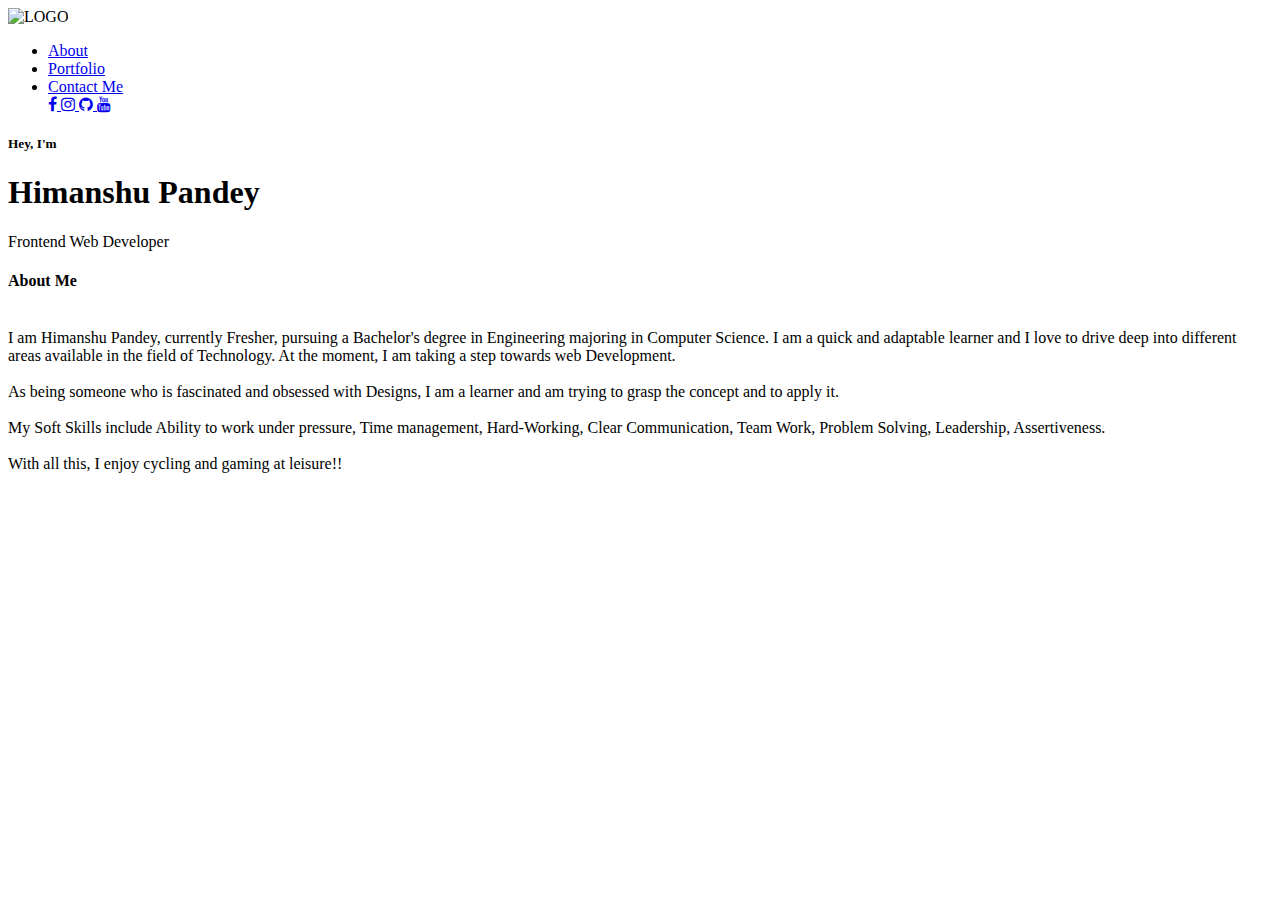
==== index.html @ 04c5c7d1 "Add index.html" ====
<!DOCTYPE html>
<html lang="en">
<head>
    <meta charset="UTF-8">
    <meta name="viewport" content="width=device-width, initial-scale=1.0">
    <title>Himanshu Pandey - About</title>
    <link rel="stylesheet" href="css/style.css">
    <link rel="icon" href="logo.png ">
    <link rel="stylesheet" href="https://cdnjs.cloudflare.com/ajax/libs/font-awesome/4.7.0/css/font-awesome.min.css">
</head>
<body class="body-about">
    <nav class="navbar">
        <div class="logo">
            <img src="img/hp02.jpg" alt="LOGO">
        </div>
        <ul>
            <li class="active">
                <a href="index.html">About</a>
            </li>
            <li>
                <a href="portfolio.html">Portfolio</a>
            </li>
            <li>
                <a href="contact.html">Contact Me</a>
            </li>
            <div class="social">
                <a href="#">
                    <i class="fa fa-facebook"></i>
                </a>
                <a href="#">
                    <i class="fa fa-instagram"></i>
                </a>
                <a href="#">
                    <i class="fa fa-github"></i>
                </a>
                <a href="#">
                    <i class="fa fa-youtube"></i>
                </a>
            </div>
        </ul>
    </nav>
    <section>
        <div class="banner">
            <h5>Hey, I'm</h5>
            <h1>Himanshu <span>Pandey</span></h1>
            <p>Frontend Web Developer</p>
        </div>
    </section>
    <aside class="about">
        <h4>About Me</h4>
        <p> <br> I am Himanshu Pandey, currently Fresher, pursuing a Bachelor's degree in Engineering majoring in Computer Science.
            
            I am a quick and adaptable learner and I love to drive deep into different areas available in the field of Technology. At the moment, I am taking a step towards web Development.
            <br><br>
            As being someone who is fascinated and obsessed with Designs, I am a learner and am trying to grasp the concept and to apply it.
            <br><br>
            My Soft Skills include Ability to work under pressure, Time management, Hard-Working, Clear Communication, Team Work, Problem Solving, Leadership, Assertiveness.
            <br><br>
            With all this, I enjoy cycling and gaming at leisure!!</p>
    </aside>
</body>
</html>
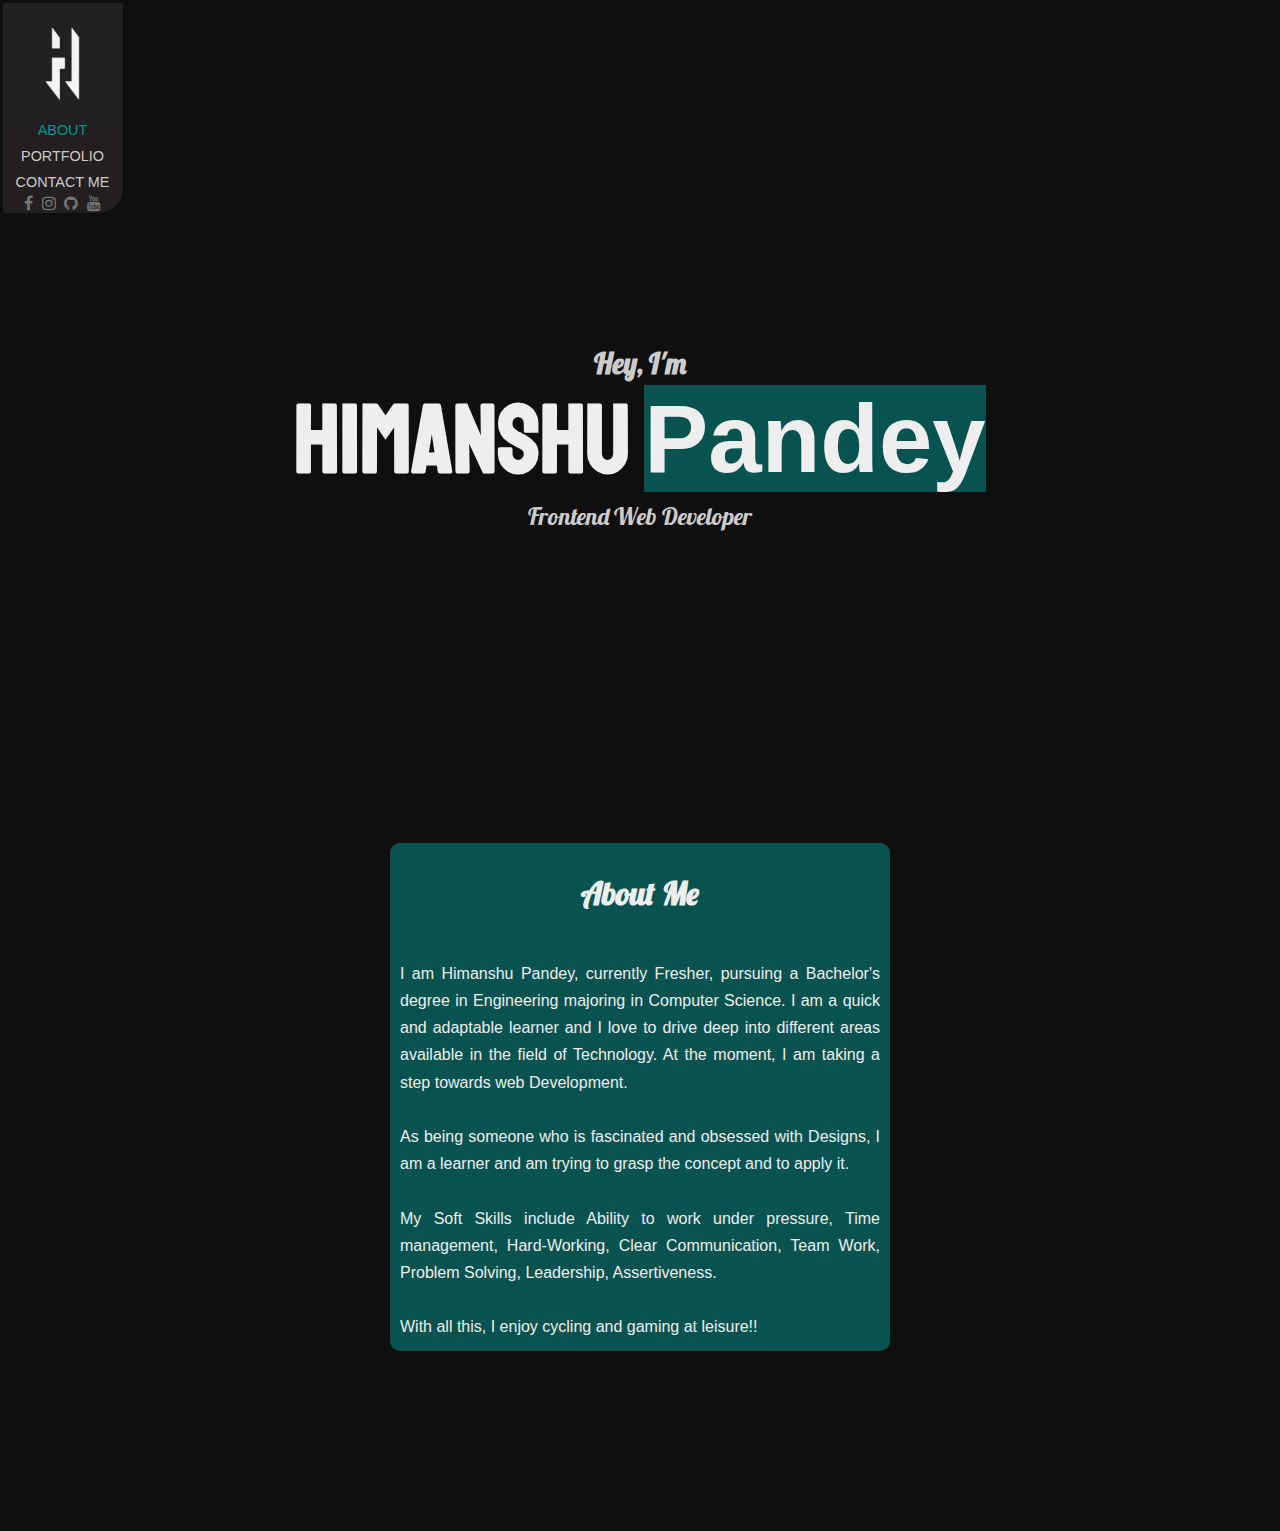
==== commit 312cef1f: "Update index.html" ====
--- a/index.html
+++ b/index.html
@@ -11,7 +11,7 @@
 <body class="body-about">
     <nav class="navbar">
         <div class="logo">
-            <img src="img/hp02.jpg" alt="LOGO">
+            <img src="img/h-logo.jpg" alt="LOGO">
         </div>
         <ul>
             <li class="active">
@@ -59,4 +59,4 @@
             With all this, I enjoy cycling and gaming at leisure!!</p>
     </aside>
 </body>
-</html>+</html>
--- a/css/style.css
+++ b/css/style.css
@@ -0,0 +1,306 @@
+@import url('https://fonts.googleapis.com/css2?family=Lobster&family=Poppins&display=swap');
+@import url('https://fonts.googleapis.com/css2?family=Staatliches&display=swap');
+
+*{
+    padding: 0;
+    margin: 0;
+    font-family: Arial, Helvetica, sans-serif;
+    box-sizing: border-box;
+}
+.body-about {
+    background: #000000f0 url('../img/kj.jpg');
+    background-size: cover;
+    background-repeat: no-repeat;
+    background-attachment: fixed;
+}
+.logo img {
+    width: 120px;
+}
+.navbar{
+    margin-top: 2.5px;
+    margin-left: 2.5px;
+}
+.navbar ul {
+    background-color: #231f20;
+    width: 120px;
+    text-align: center;
+    border-bottom-right-radius: 25px;
+    margin-top: -10px;
+}
+.navbar ul li {
+    list-style-type: none;
+}
+.navbar ul li a {
+    display: inline-block;
+    color: #ccc;
+    text-decoration: none;
+    padding: 5px;
+    text-transform: uppercase;
+    font-size: 0.9rem ;
+}
+.navbar ul li a:hover{
+    color: #019791;
+}
+.navbar ul .active a {
+    color: #019791;
+}
+.social a:hover i{
+    color: #019791;
+    transform: scale(1.1);
+}
+.social a {
+    text-decoration: none;
+    padding: 2px;
+}
+.social a i {
+    color: #777;
+    font-size: 1rem;
+    transition: transform 300ms;
+}
+.banner {
+    display: flex;
+    flex-direction: column;
+    justify-content: center;
+    align-items: center;
+    min-height: 50vh;
+}
+.banner h5{
+    font-size: 1.8rem;
+    color: #ccc;
+    font-family: 'Lobster', sans-serif;
+}
+.banner h1 {
+    font-size: 6rem;
+    text-align: center;
+    color: #eee;
+    font-family: 'Staatliches', sans-serif;
+}
+.banner h1 span {
+    background-color: rgba(1, 151, 145, 0.5);
+}
+.banner p {
+    font-size: 1.5rem;
+    color: #ccc;
+    font-family: 'Lobster', sans-serif;
+}
+.about {
+    background-color: rgba(1, 151, 145, 0.5);
+    max-width: 500px;
+    width: 90%;
+    margin: 20vh auto;
+    padding: 10px;
+    border-radius: 10px;
+}
+.about h4 {
+    color: #eee;
+    font-size: 2rem;
+    font-family: 'Lobster', sans-serif;
+    padding: 20px 0px;
+    text-align: center;
+}
+.about p{
+    color: #eee;
+    text-align: justify;
+    line-height: 1.7rem;
+}
+/* for small screen */
+@media screen and (max-width: 460px) {
+    .body-about{
+        background-size: 150%;
+        background-position: center;
+    }
+    .navbar{
+        display: flex;
+        align-items: flex-end;
+        flex-direction: column;
+    }
+    .navbar ul {
+        border-bottom-left-radius: 25px;
+        border-bottom-right-radius: 0px;
+    }
+    .banner h1{
+        font-size: 4rem;
+    }
+}
+
+
+@media screen and (max-width: 1520px) {
+    .body-about{
+        background-size: 150%;
+        background-position: center;
+    }
+}
+
+
+/* Portfolio */
+
+.body-portfolio {
+    background-color: #000000f0;
+}
+.work-text h4{
+    text-align: center;
+    color: #ccc;
+    font-size: 2.5rem;
+    font-family: 'Staatliches', sans-serif;
+}
+.work-text p{
+    text-align: center;
+    color: #ccc;
+    padding: 10px;
+    font-family: 'Lobster', sans-serif;
+    font-size: 1.3rem;
+}
+.row{
+    width: 80%;
+    margin: 20px auto;
+    display: flex;
+    flex-wrap: wrap;
+    padding: 0 4px;
+}
+.column {
+    flex: 25%;
+    max-width: 25%;
+    padding: 0 4px;
+}
+.column a  {
+    display: block;
+    position: relative;
+}
+.column a:hover img{
+    transform: scale(0.95);
+}
+.column img{
+    margin-top: 8px;
+    vertical-align: middle;
+    width: 100%;
+    transition: transform 500ms;
+}
+.column .title{
+    width: 100%;
+    height: 100%;
+    position: absolute;
+    top: 0;
+    left: 0;
+    justify-content: center;
+    display: none;
+    align-items: flex-end;
+}
+.column .title h5 {
+    background-color: rgba(1, 151, 145, 0.5);
+    padding: 20px;
+    color: #eee;
+    border-radius: 5px;
+    width: 100%;
+}
+.column .title h5 span{
+    display: block;
+    padding: 5px;
+    color: #ccc;
+}
+.column a:hover .title{
+    display: flex;
+    transform: scale(0.95)
+}
+.pagination {
+    margin: 60px 0;
+    text-align: center;
+}
+.pagination a{
+    display: inline-block;
+    border: 2px solid #019791;
+    padding: 10px 15px;
+    color: #019791;
+    font-size: 1.1rem;
+    cursor: pointer;
+    border-radius: 5px;
+    text-decoration: none;
+    transition: background-color 500ms, color 500ms;
+}
+.pagination a:hover{
+    background-color: #019791;
+    color: #fff;
+    /* box-shadow: 0 8px 16px 0 rgba(0,0,0,0.2); */
+}
+
+@media screen and (max-width: 900px){
+    .column{
+        flex: 50%;
+        max-width: 50%;
+    }
+}
+@media screen and (max-width: 600px){
+    .column{
+        flex: 100%;
+        max-width: 100%;
+    }
+}
+
+/* Contact ME */
+.body-contact {
+    background-color: #000000f0;
+}
+.contact-text h4 {
+    text-align: center;
+    color: #ccc;
+    font-size: 2.5rem;
+    font-family: 'Staatliches', sans-serif;
+}
+.contact-sec form {
+    max-width: 500px;
+    width: 90%;
+    margin: 30px auto;
+}
+.form-control{
+    margin: 15px 0;
+}
+.form-control label{
+    color: #aaa;
+    display: block;
+    width: 100%;
+    margin-bottom: 5px;
+}
+.form-control input{
+    display: block;
+    width: 100%;
+    background-color: #231f20;
+    outline: none;
+    border: none;
+    padding: 10px;
+    font-size: 1.1rem;
+    border-radius: 5px;
+    color: #ccc;
+}
+.form-control textarea{
+    display: block;
+    width: 100%;
+    background-color: #231f20;
+    outline: none;
+    border: none;
+    padding: 10px;
+    font-size: 1.1rem;
+    border-radius: 5px;
+    color: #ccc;
+    resize: none;
+}
+.btn-holder{
+    display: flex;
+    justify-content: flex-end;
+}
+.btn-holder button {
+    display: inline-block;
+    border: 2px solid #019791;
+    padding: 10px 15px;
+    color: #fff;
+    background-color: #019791;
+    font-size: 1.1rem;
+    cursor: pointer;
+    outline: none;
+    border-radius: 5px;
+    text-decoration: none;
+    transition: background-color 500ms, color 500ms;
+}
+.btn-holder button:hover{
+    background-color: transparent;
+    color: #019791;
+    /* box-shadow: 0 8px 16px 0 rgba(0,0,0,0.2); */
+}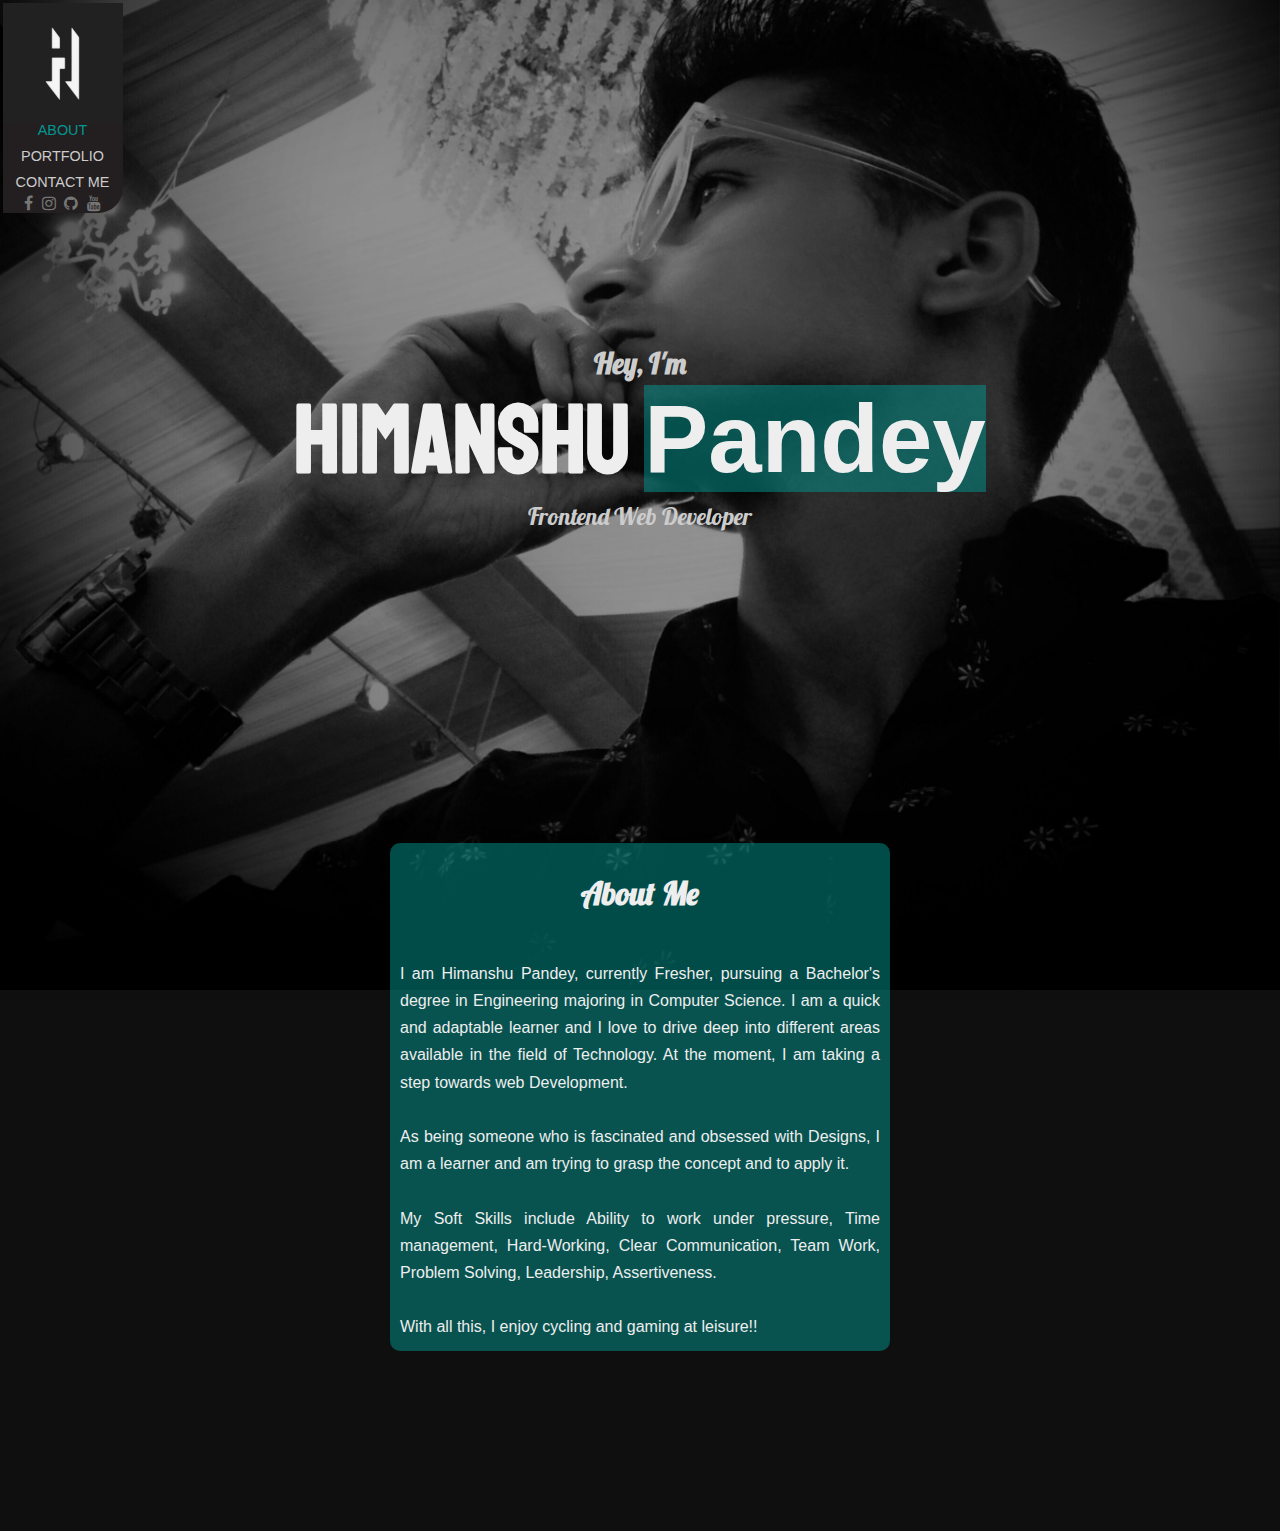
==== commit 9ee00752: "Update index.html" ====
--- a/index.html
+++ b/index.html
@@ -27,10 +27,10 @@
                 <a href="#">
                     <i class="fa fa-facebook"></i>
                 </a>
-                <a href="#">
+                <a href="https://bit.ly/40zOyOE">
                     <i class="fa fa-instagram"></i>
                 </a>
-                <a href="#">
+                <a href="https://bit.ly/3Ge9iUd">
                     <i class="fa fa-github"></i>
                 </a>
                 <a href="#">
--- a/css/style.css
+++ b/css/style.css
@@ -8,7 +8,7 @@
     box-sizing: border-box;
 }
 .body-about {
-    background: #000000f0 url('../img/kj.jpg');
+    background: #000000f0 url('../img/hp-bg.jpg');
     background-size: cover;
     background-repeat: no-repeat;
     background-attachment: fixed;
@@ -303,4 +303,4 @@
     background-color: transparent;
     color: #019791;
     /* box-shadow: 0 8px 16px 0 rgba(0,0,0,0.2); */
-}+}
